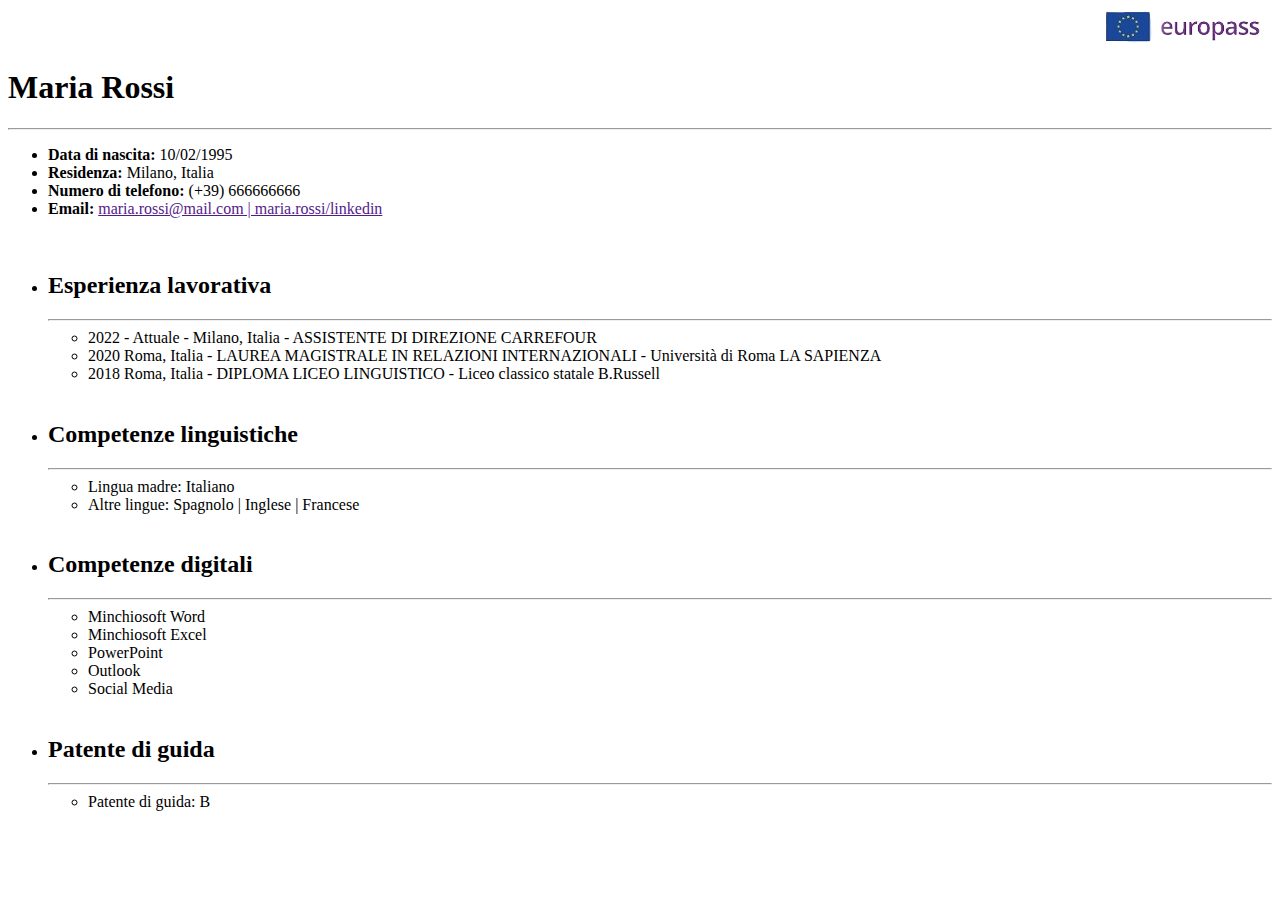
==== Curriculum/index.html @ 5d42eb6c "Iniziata consegna" ====
<!DOCTYPE html>
<html lang="eng">

<head>
    <meta charset="UTF-8">
    <meta name="viewport" content="width=device-width, initial-scale=1.0">
    <title>Curriculum_Vitae</title>
    <link rel="stylesheet" type="text/css" href="style.css">
</head>

<header>
    <img src="img/EuroPass.png" alt="europass">
</header>

<body>
    <h1>Maria Rossi</h1>
    <hr>
    <ul>
        <li><b>Data di nascita:</b> 10/02/1995</li>
        <li><b>Residenza:</b> Milano, Italia</li>
        <li><b>Numero di telefono:</b> (+39) 666666666</li>
        <li><b>Email:</b> <a href="">maria.rossi@mail.com | maria.rossi/linkedin</a></li>
    </ul>
    <br>
    <ul>
        <li>
            <h2>Esperienza lavorativa</h2>
        </li>
        <hr>
        <ul>
            <li>2022 - Attuale - Milano, Italia - ASSISTENTE DI DIREZIONE CARREFOUR</li>
            <li>2020 Roma, Italia - LAUREA MAGISTRALE IN RELAZIONI INTERNAZIONALI - Università di Roma LA SAPIENZA</li>
            <li>2018 Roma, Italia - DIPLOMA LICEO LINGUISTICO - Liceo classico statale B.Russell</li>
        </ul>
        <br>
        <li>
            <h2>Competenze linguistiche</h2>
        </li>
        <hr>
        <ul>
            <li>Lingua madre: Italiano</li>
            <li>Altre lingue: Spagnolo | Inglese | Francese</li>
        </ul>
        <br>
        <li>
            <h2>Competenze digitali</h2>
        </li>
        <hr>
        <ul>
            <li>Minchiosoft Word</li>
            <li>Minchiosoft Excel</li>
            <li>PowerPoint</li>
            <li>Outlook</li>
            <li>Social Media</li>
        </ul>
        <br>
        <li>
            <h2>Patente di guida</h2>
        </li>
        <hr>
        <ul>
            <li>Patente di guida: B</li>
        </ul>
    </ul>
</body>

</html>
---- Curriculum/style.css ----
header {
    text-align: end;
}
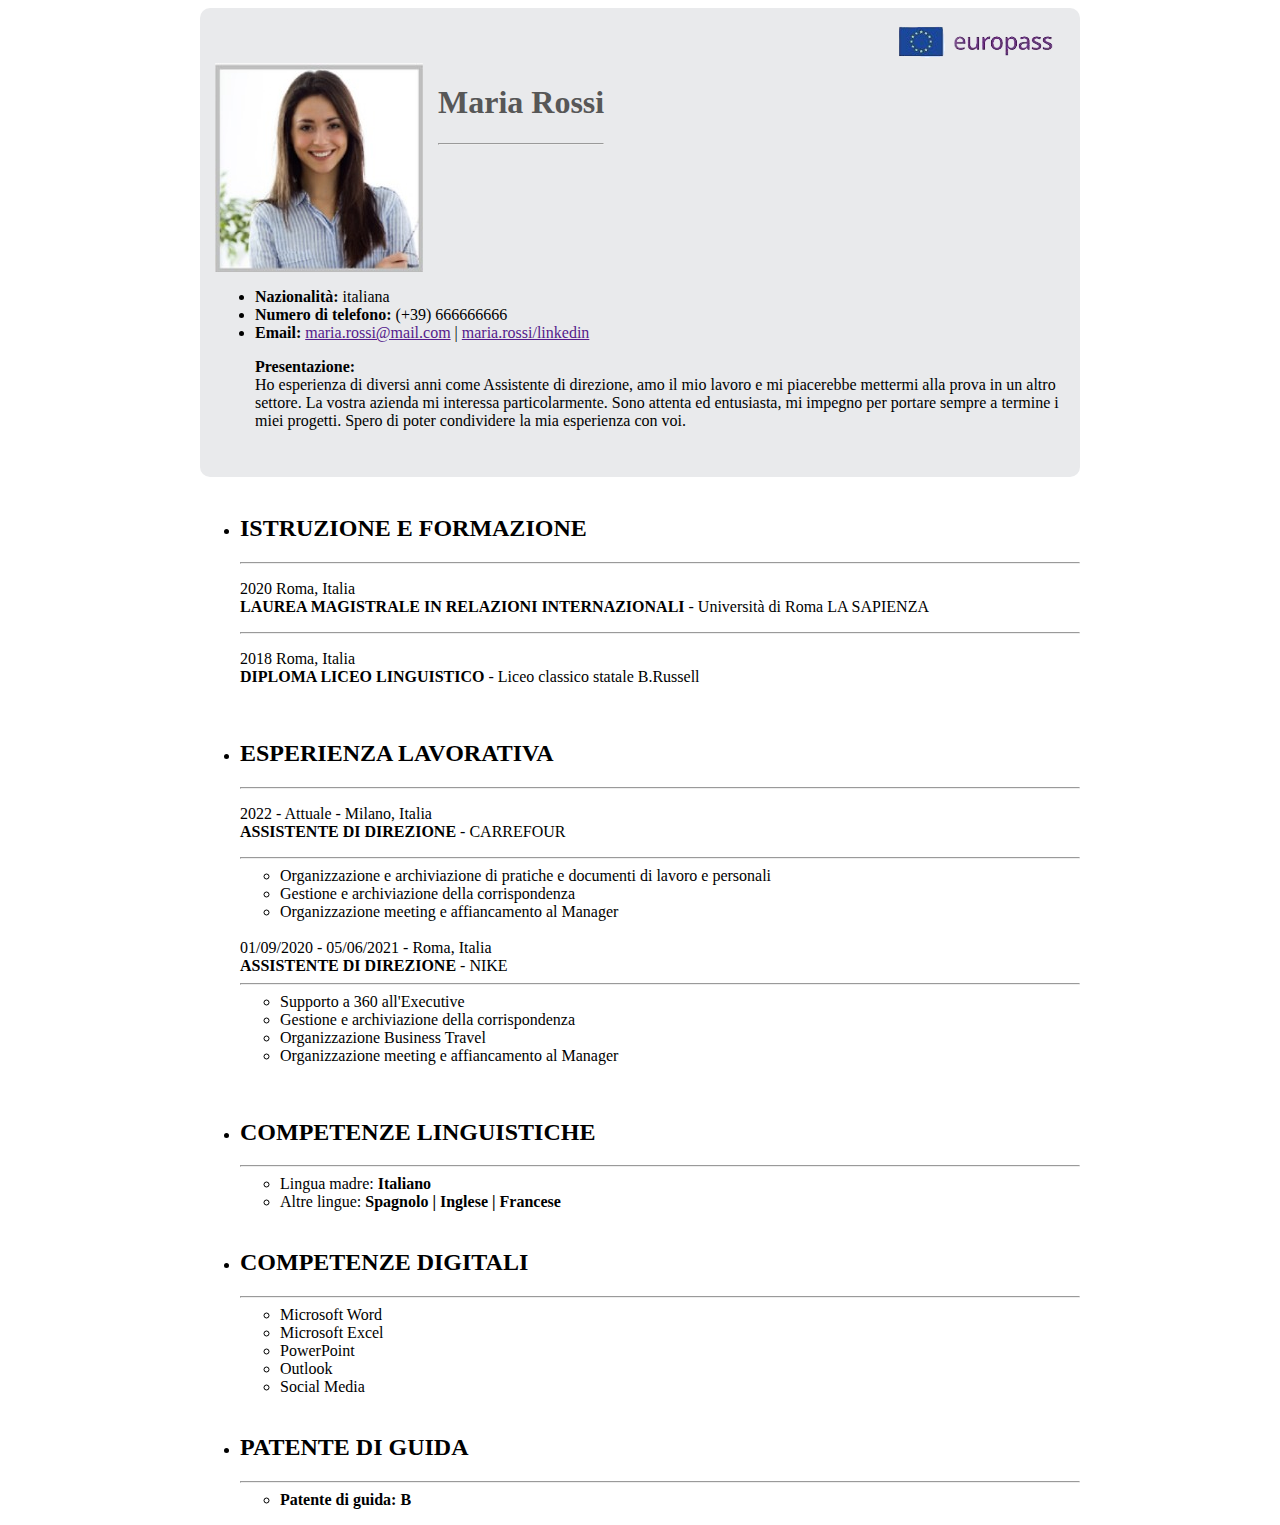
==== commit 11bb881b: "Curriculum finito" ====
--- a/Curriculum/index.html
+++ b/Curriculum/index.html
@@ -8,58 +8,103 @@
     <link rel="stylesheet" type="text/css" href="style.css">
 </head>
 
-<header>
-    <img src="img/EuroPass.png" alt="europass">
-</header>
-
 <body>
-    <h1>Maria Rossi</h1>
-    <hr>
-    <ul>
-        <li><b>Data di nascita:</b> 10/02/1995</li>
-        <li><b>Residenza:</b> Milano, Italia</li>
-        <li><b>Numero di telefono:</b> (+39) 666666666</li>
-        <li><b>Email:</b> <a href="">maria.rossi@mail.com | maria.rossi/linkedin</a></li>
-    </ul>
+    <main>
+        <div class="image">
+            <img src="img/EuroPass.png" alt="europass">
+        </div>
+        <div class="flex-box">
+            <img id="profile" src="img/MariaRossi.jpeg" alt="maria_rossi">
+            <div class="name">
+                <h1>Maria Rossi</h1>
+                <hr>
+            </div>
+            <ul>
+                <li><b>Nazionalità:</b> italiana</li>
+                <li><b>Numero di telefono:</b> (+39) 666666666</li>
+                <li><b>Email:</b> <a href="">maria.rossi@mail.com</a> | <a href="">maria.rossi/linkedin</a></li>
+                <p><b>Presentazione:</b>
+                    <br>
+                    Ho esperienza di diversi anni come Assistente di direzione, amo il mio lavoro e mi piacerebbe
+                    mettermi
+                    alla prova in un altro settore. La vostra azienda mi interessa particolarmente. Sono attenta ed
+                    entusiasta, mi impegno per portare sempre a termine i miei progetti. Spero di poter condividere la
+                    mia
+                    esperienza con voi.
+                </p>
+            </ul>
+        </div>
+    </main>
     <br>
     <ul>
         <li>
-            <h2>Esperienza lavorativa</h2>
+            <h2>ISTRUZIONE E FORMAZIONE</h2>
+        </li>
+        <hr>
+        <p>2020 Roma, Italia
+            <br>
+            <b>LAUREA MAGISTRALE IN RELAZIONI INTERNAZIONALI</b> - Università di Roma LA SAPIENZA
+        </p>
+        <hr>
+        <p>2018 Roma, Italia
+            <br>
+            <b>DIPLOMA LICEO LINGUISTICO</b> - Liceo classico statale B.Russell
+        </p>
+        <br>
+        <li>
+            <h2>ESPERIENZA LAVORATIVA</h2>
+        </li>
+        <hr>
+        <p>
+            2022 - Attuale - Milano, Italia
+            <br>
+            <b>ASSISTENTE DI DIREZIONE</b> - CARREFOUR
+            <hr>
+        <ul>
+            <li>Organizzazione e archiviazione di pratiche e documenti di lavoro e personali</li>
+            <li>Gestione e archiviazione della corrispondenza</li>
+            <li>Organizzazione meeting e affiancamento al Manager</li>
+        </ul>
+        <br>
+        01/09/2020 - 05/06/2021 - Roma, Italia
+        <br>
+        <b>ASSISTENTE DI DIREZIONE</b> - NIKE
+        <hr>
+        <ul>
+            <li>Supporto a 360 all'Executive</li>
+            <li>Gestione e archiviazione della corrispondenza</li>
+            <li>Organizzazione Business Travel</li>
+            <li>Organizzazione meeting e affiancamento al Manager</li>
+        </ul>
+        </p>
+        <br>
+        <li>
+            <h2>COMPETENZE LINGUISTICHE</h2>
         </li>
         <hr>
         <ul>
-            <li>2022 - Attuale - Milano, Italia - ASSISTENTE DI DIREZIONE CARREFOUR</li>
-            <li>2020 Roma, Italia - LAUREA MAGISTRALE IN RELAZIONI INTERNAZIONALI - Università di Roma LA SAPIENZA</li>
-            <li>2018 Roma, Italia - DIPLOMA LICEO LINGUISTICO - Liceo classico statale B.Russell</li>
+            <li>Lingua madre: <b>Italiano</b></li>
+            <li>Altre lingue: <b>Spagnolo | Inglese | Francese</b></li>
         </ul>
         <br>
         <li>
-            <h2>Competenze linguistiche</h2>
+            <h2>COMPETENZE DIGITALI</h2>
         </li>
         <hr>
         <ul>
-            <li>Lingua madre: Italiano</li>
-            <li>Altre lingue: Spagnolo | Inglese | Francese</li>
-        </ul>
-        <br>
-        <li>
-            <h2>Competenze digitali</h2>
-        </li>
-        <hr>
-        <ul>
-            <li>Minchiosoft Word</li>
-            <li>Minchiosoft Excel</li>
+            <li>Microsoft Word</li>
+            <li>Microsoft Excel</li>
             <li>PowerPoint</li>
             <li>Outlook</li>
             <li>Social Media</li>
         </ul>
         <br>
         <li>
-            <h2>Patente di guida</h2>
+            <h2>PATENTE DI GUIDA</h2>
         </li>
         <hr>
         <ul>
-            <li>Patente di guida: B</li>
+            <li><b>Patente di guida: B</b></li>
         </ul>
     </ul>
 </body>
--- a/Curriculum/style.css
+++ b/Curriculum/style.css
@@ -1,3 +1,25 @@
-header {
+html{
+    padding: 15%;
+    padding-top: 0;
+    padding-bottom: 0;
+}
+
+main {
+    background-color: rgb(233, 234, 236);
+    padding: 15px;
+    border-radius: 10px;    
+}
+
+.image {
     text-align: end;
-}+}
+
+.flex-box{
+    display: inline-flex;
+    flex-flow: row wrap;
+}
+
+.name{
+    color: rgb(87, 87, 87);
+    padding-left: 15px;
+}
